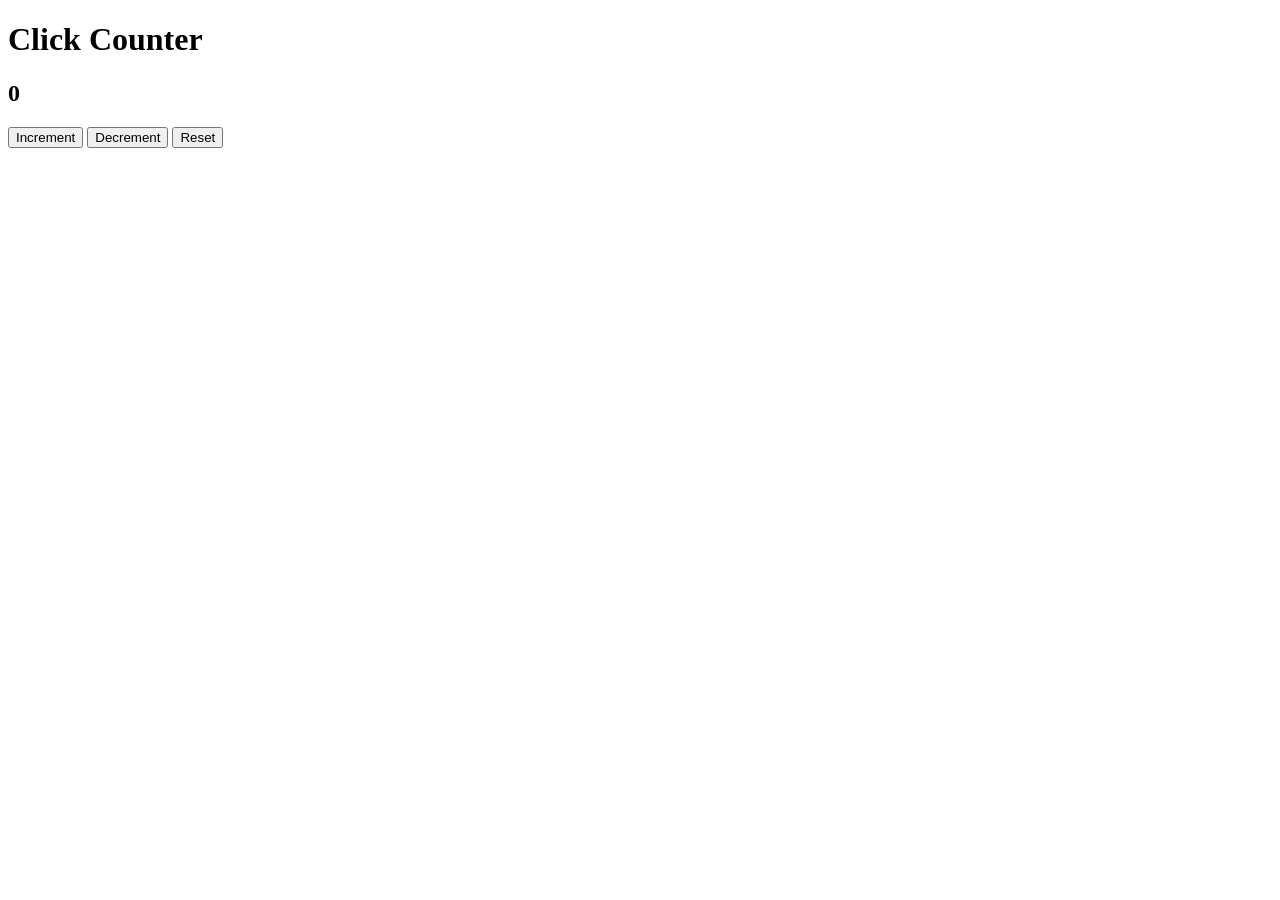
==== event.html @ b3b98200 "created a count event listener using html and js event listeners" ====
<!DOCTYPE html>
<html lang="en">
<head>
    <meta charset="UTF-8">
    <meta name="viewport" content="width=device-width, initial-scale=1.0">
    <title>Click Counter</title>
</head>
<body>
    <h1>Click Counter</h1>

    <h2 id="count">0</h2>

    <button id="increase">Increment</button>
    <button id="decrease">Decrement</button>
    <button id="reset">Reset</button>

    <script src="event.js"></script>

</body>
</html>
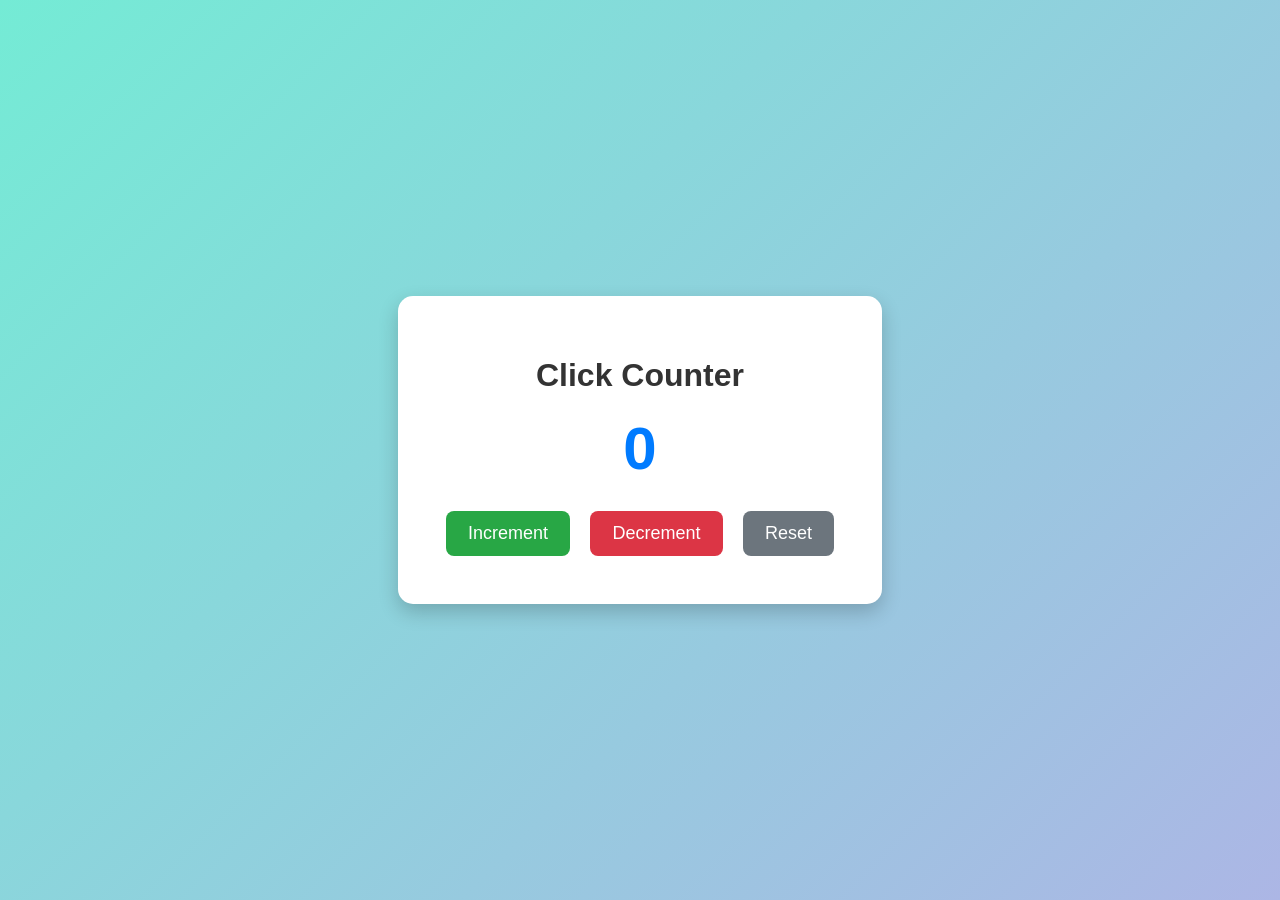
==== commit 64718c4b: "Added a css file to style my count page" ====
--- a/event.html
+++ b/event.html
@@ -4,15 +4,18 @@
     <meta charset="UTF-8">
     <meta name="viewport" content="width=device-width, initial-scale=1.0">
     <title>Click Counter</title>
+    <link rel="stylesheet" href="event.css">
 </head>
 <body>
-    <h1>Click Counter</h1>
+    <div class="container">
+        <h1>Click Counter</h1>
 
-    <h2 id="count">0</h2>
+        <h2 id="count">0</h2>
 
-    <button id="increase">Increment</button>
-    <button id="decrease">Decrement</button>
-    <button id="reset">Reset</button>
+        <button id="increase">Increment</button>
+        <button id="decrease">Decrement</button>
+        <button id="reset">Reset</button>
+    </div>
 
     <script src="event.js"></script>
 
--- a/event.css
+++ b/event.css
@@ -0,0 +1,58 @@
+body {
+    margin: 0;
+    font-family: Arial, Helvetica, sans-serif;
+    background: linear-gradient(135deg, #74ebd5, #ACB6E5);
+    display: flex;
+    justify-content: center;
+    align-items: center;
+    min-height: 100vh;
+}
+
+.container {
+    background: white;
+    padding: 40px;
+    border-radius: 15px;
+    box-shadow: 0 8px 20px rgba(0, 0, 0, 0.2);
+    text-align: center;
+}
+
+h1 {
+    color: #333;
+    margin-bottom: 20px;
+}
+
+#count {
+    font-size: 60px;
+    color: #007BFF;
+    margin: 20px 0;
+}
+
+button {
+    padding: 12px 22px;
+    margin: 8px;
+    border: none;
+    border-radius: 8px;
+    font-size: 18px;
+    cursor: pointer;
+    transition: 0.3s;
+}
+
+#increase {
+    background-color: #28a745;
+    color: white;
+}
+
+#decrease {
+    background-color: #dc3545;
+    color: white;
+}
+
+#reset {
+    background-color: #6c757d;
+    color: white;
+}
+
+button:hover {
+    transform: translateY(-3px);
+    opacity: 0.9;
+}
